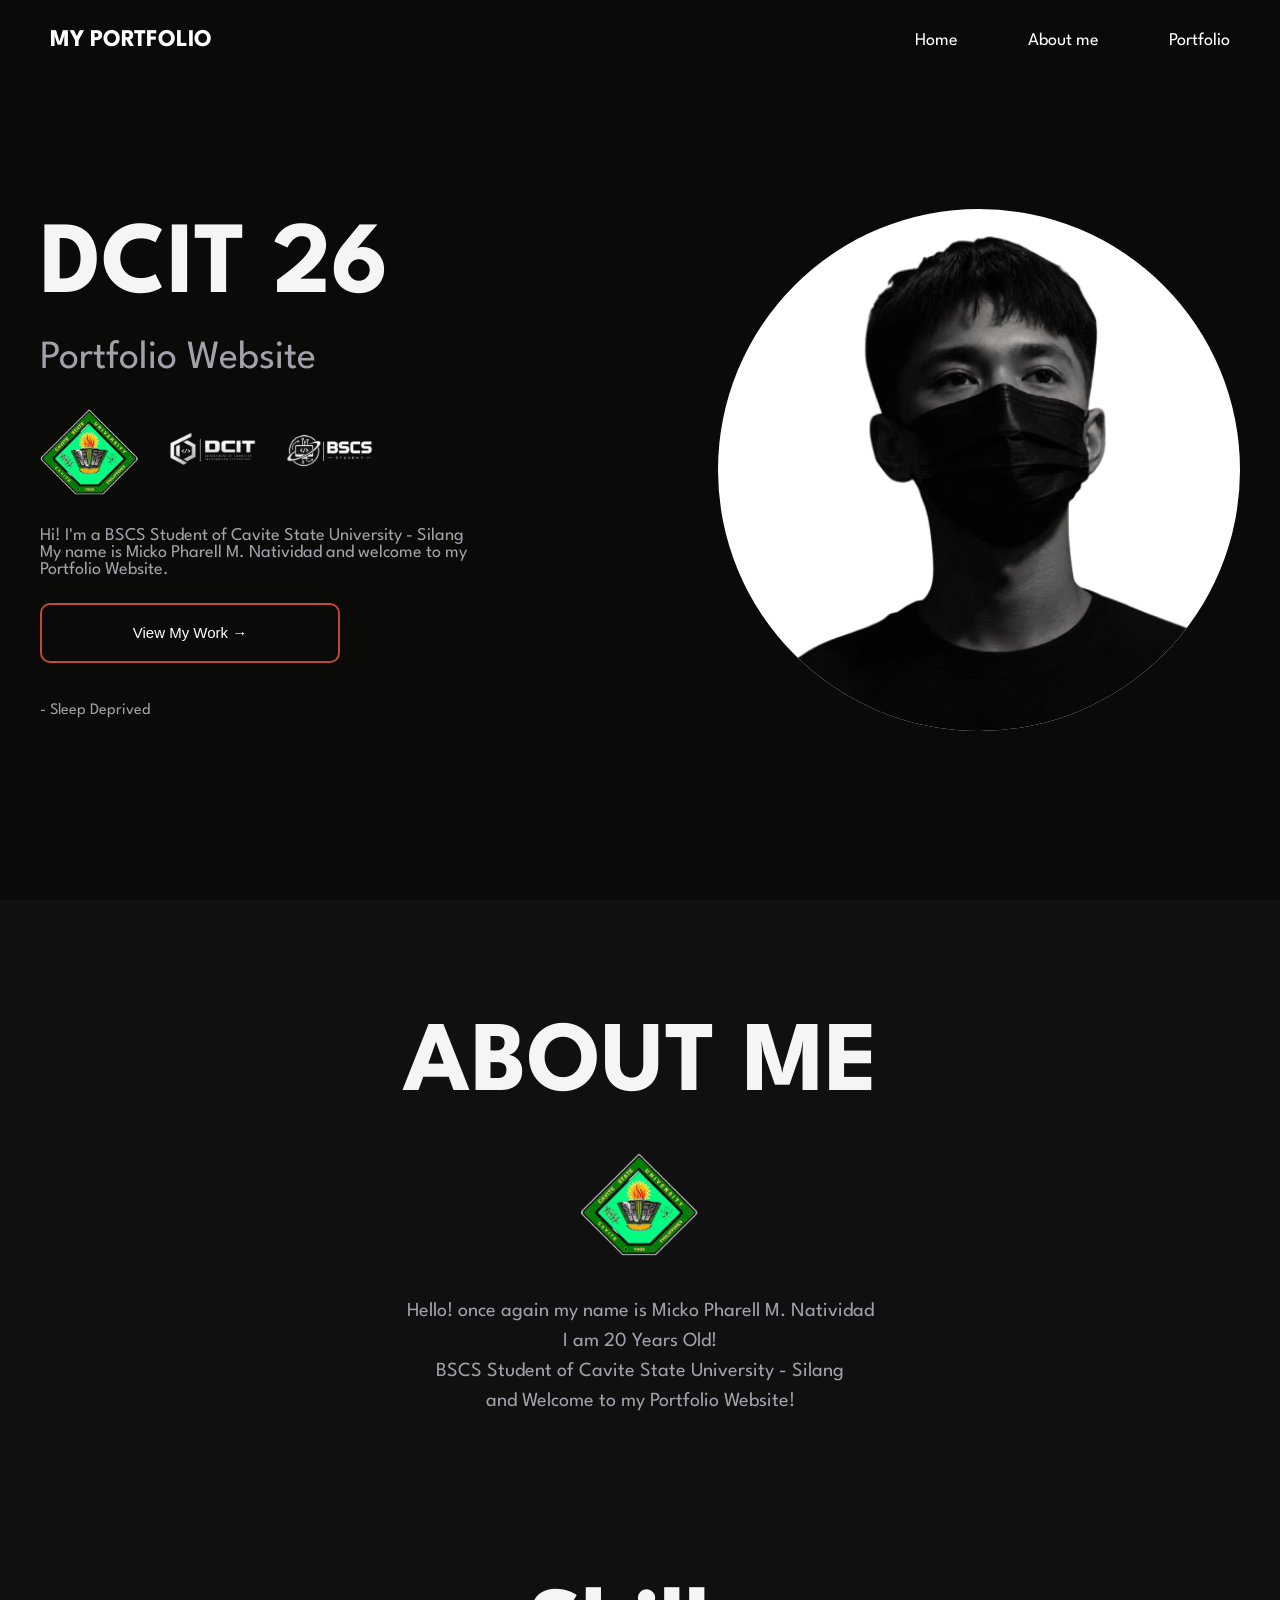
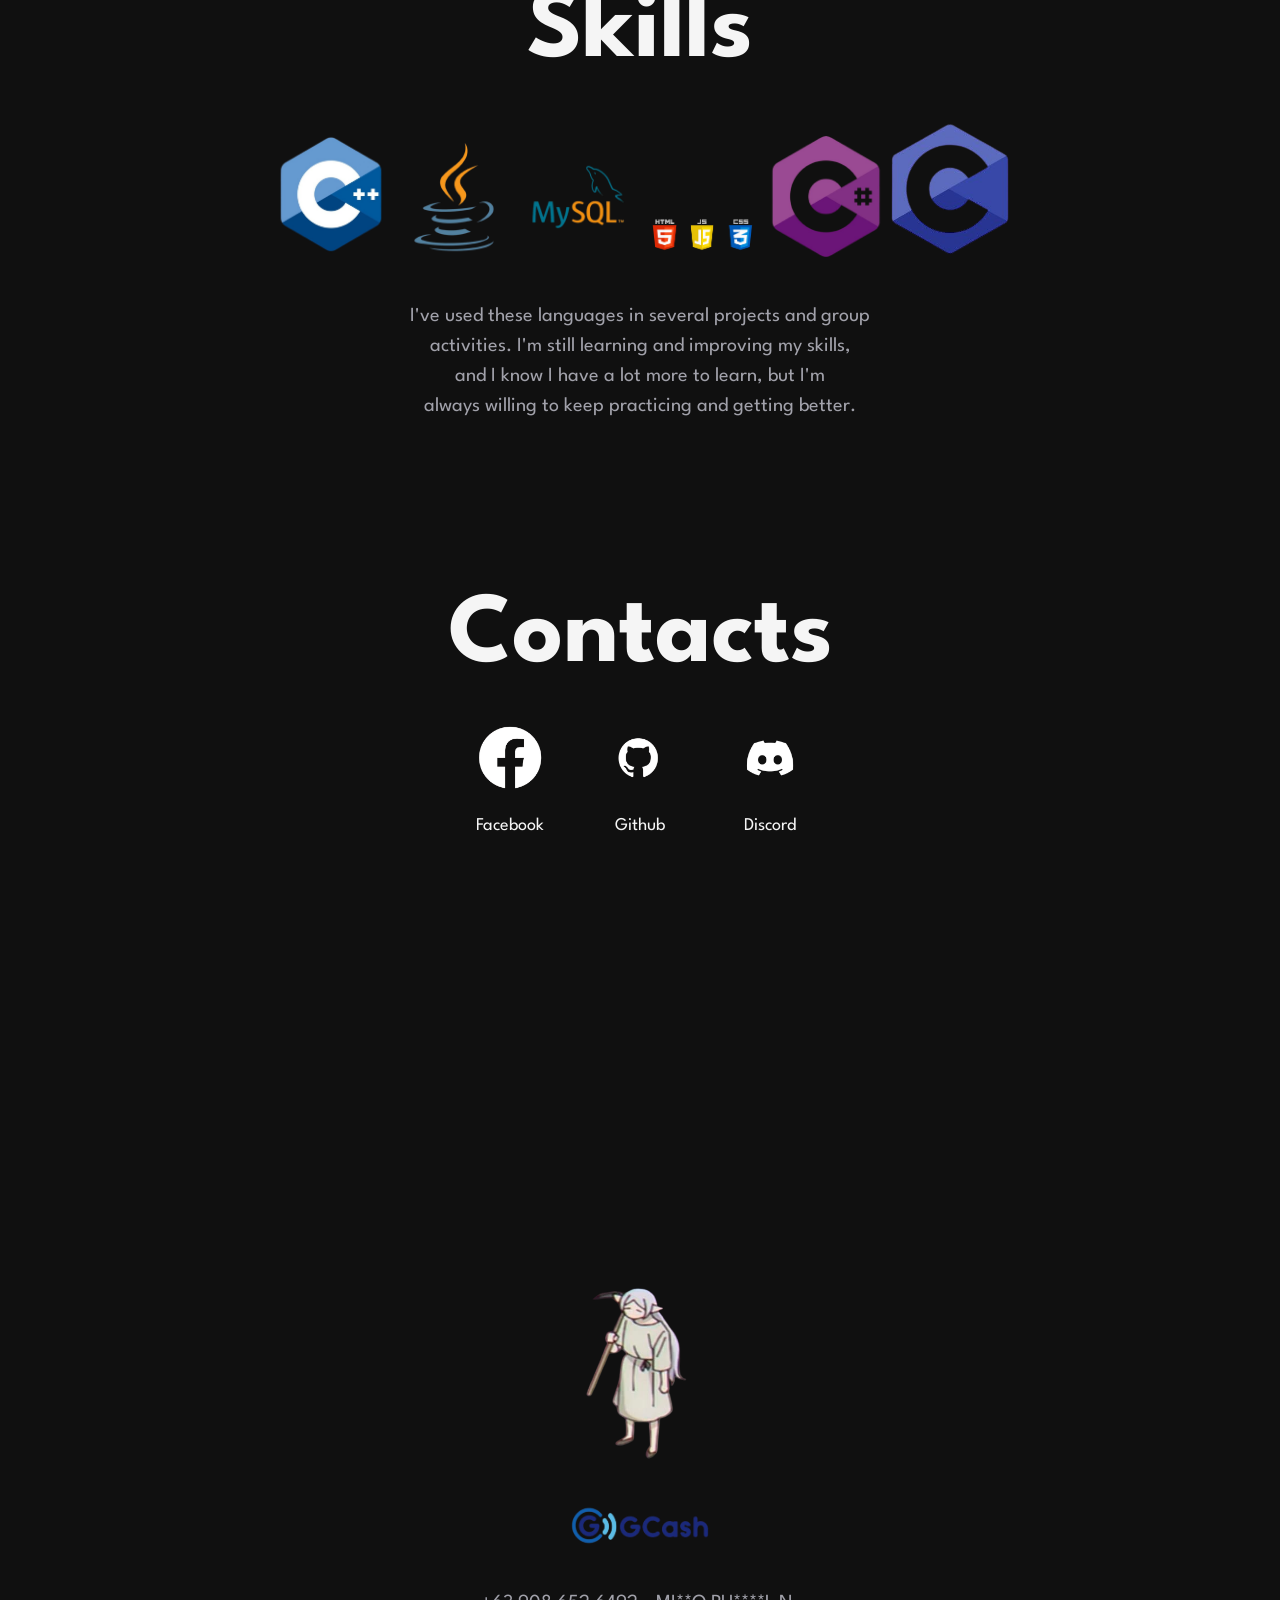
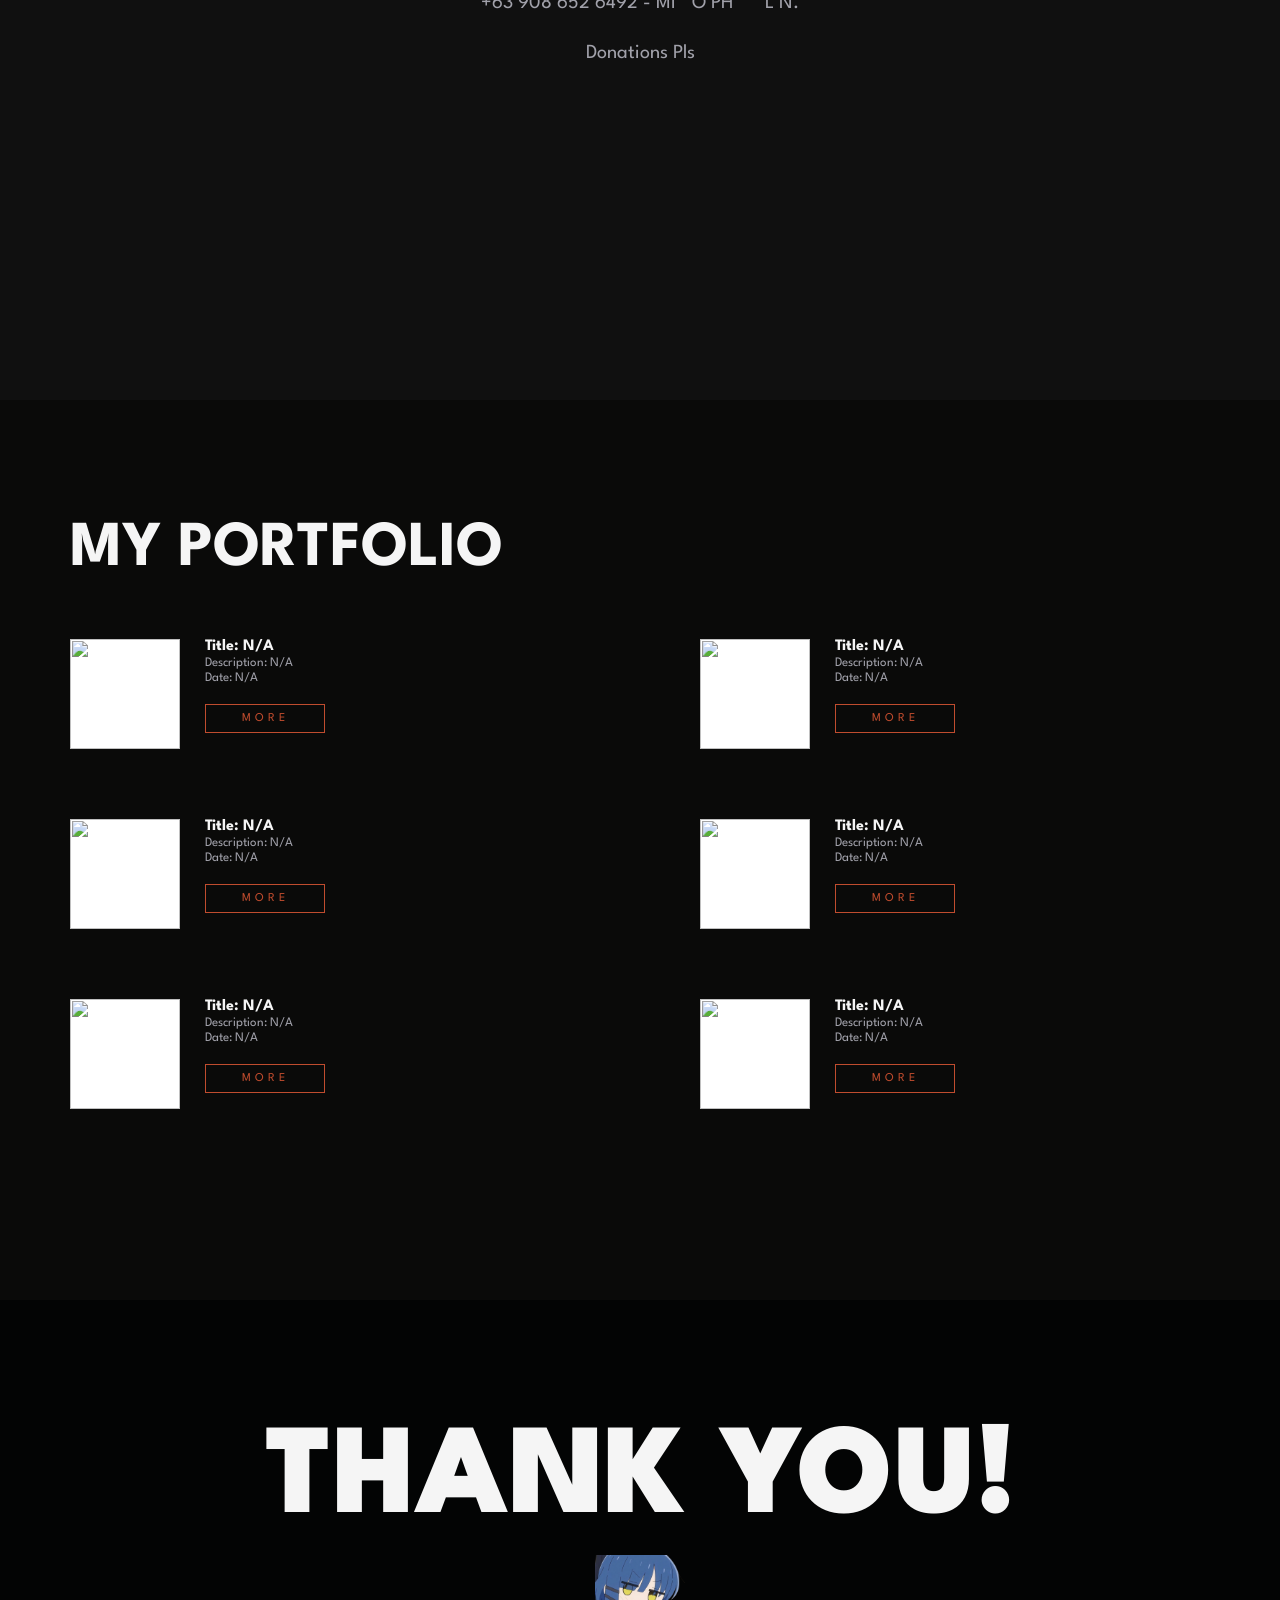
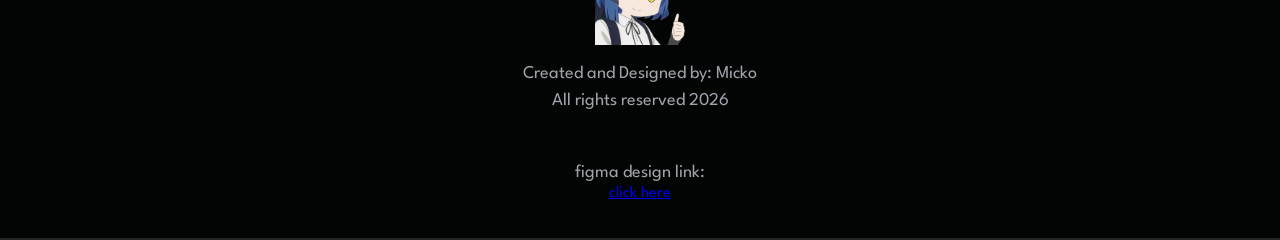
==== index.html @ 1450d76b "Rename myPortfolio.html to index.html" ====
<!DOCTYPE html>
<html>
    <head>
        <meta charset="UTF-8">
        <meta name="viewport" content="width=device-width, initial-scale=1.0">
        <title>My Portfolio</title>
        <link rel="stylesheet" href="style.css">
        <link rel="preconnect" href="https://fonts.googleapis.com">
        <link rel="preconnect" href="https://fonts.gstatic.com" crossorigin>
        <link href="https://fonts.googleapis.com/css2?family=League+Spartan:wght@100..900&display=swap" rel="stylesheet">
    </head>
    <body>
        <header>
            <div class="logo">
                <p>MY PORTFOLIO</p>
            </div>
            <div class="nav-buttons">
                <a href="#home">Home</a>
                <a href="#about">About me</a>
                <a href="#portfolio">Portfolio</a>
            </div>
        </header>
        <main>
            <section id="home">
                <div class="container-home">
                    <div class="left-side">
                        <div class="hero">
                            <h1>DCIT 26</h1>
                        </div>
                        <div class="sub-hero">
                            <p>Portfolio Website</p>
                        </div>
                        <div class="logo-container">
                            <img src="images/cvsu.png">
                            <img src="images/dcit.png">
                            <img src="images/bscs.png">
                        </div>
                        <div class="introduction">
                            <p>Hi! I'm a BSCS Student of Cavite State University - Silang <br>
                            My name is Micko Pharell M. Natividad and welcome to my <br>
                            Portfolio Website.
                            </p>
                        </div>
                        <button class="view-button" onclick="location.href='#portfolio'">
                            <p>View My Work →</p>
                        </button>
                        <p class="extra-text">- Sleep Deprived</p>
                    </div>
                    <div class="right-side">
                        <img src="images/profile.png">
                    </div>
                </div>
            </section>
            <section id="about">
                <div class="container-about">
                    <h1>ABOUT ME</h1>

                    <img src="images/cvsu.png">

                    <p>Hello! once again my name is Micko Pharell M. Natividad <br>
                    I am 20 Years Old! <br>
                    BSCS Student of Cavite State University - Silang <br> 
                    and Welcome to my Portfolio Website!
                    </p>

                    <br><br><br><br><br><br>

                    <h1>Skills</h1>
                    <div class="skills-logo">
                        <img src="images/c++.png">
                        <img src="images/java.png">
                        <img src="images/mySql.png">
                        <img src="images/htmlcssjavascript.png">
                        <img src="images/cSharp.png">
                        <img src="images/c.png">
                    </div>
                    

                    <p>
                        I've used these languages in several projects and group<br>
                        activities. I'm still learning and improving my skills,<br>
                        and I know I have a lot more to learn, but I'm<br>
                        always willing to keep practicing and getting better.
                    </p>

                    <br><br><br><br><br><br>

                    <h1>Contacts</h1>
                    <div class="image-container">
                        <div>
                            <a href="https://www.facebook.com/mickopharell.natividad.1"><img src="images/fb.png"></a>
                            <p>Facebook</p>
                        </div>
                        <div>
                            <a href="https://github.com/Yurei0012"><img src="images/github.png"></a>
                            <p>Github</p>
                        </div>
                        <div>
                            <a href="https://discord.com/users/681781192974139412"><img src="images/discord.png"></a>
                            <p>Discord</p>
                        </div>
                    </div>

                    <br><br><br><br><br><br><br><br><br><br><br><br>
                    <br><br><br><br><br><br><br><br><br><br><br><br>

                    <div class="donation-container">
                        <img src="images/frieren.png">
                        <img src="images/gcash.png">
                        <p>+63 908 652 6492 - MI**O PH****L N.</p>
                        <p>Donations Pls</p>
                    </div>
                </div>
            </section>
            <section id="portfolio">
                <div class="portfolio-container">
                    <h1>MY PORTFOLIO</h1>
                    <div class="portfolio-grid">
                        <div class="portfolio-item">
                            <img src="images/project1.png">
                            <div class="portfolio-info">
                                <p class="portfolio-title">Title: N/A</p>
                                <p class="portfolio-description">Description: N/A</p>
                                <p class="portfolio-date">Date: N/A</p>
                                <button class="more-button">MORE</button>
                            </div>
                        </div>
                        <div class="portfolio-item">
                            <img src="images/project2.png">
                            <div class="portfolio-info">
                                <p class="portfolio-title">Title: N/A</p>
                                <p class="portfolio-description">Description: N/A</p>
                                <p class="portfolio-date">Date: N/A</p>
                                <button class="more-button">MORE</button>
                            </div>
                        </div>
                        <div class="portfolio-item">
                            <img src="images/project3.png">
                            <div class="portfolio-info">
                                <p class="portfolio-title">Title: N/A</p>
                                <p class="portfolio-description">Description: N/A</p>
                                <p class="portfolio-date">Date: N/A</p>
                                <button class="more-button">MORE</button>
                            </div>
                        </div>
                        <div class="portfolio-item">
                            <img src="images/project4.png">
                            <div class="portfolio-info">
                                <p class="portfolio-title">Title: N/A</p>
                                <p class="portfolio-description">Description: N/A</p>
                                <p class="portfolio-date">Date: N/A</p>
                                <button class="more-button">MORE</button>
                            </div>
                        </div>
                        <div class="portfolio-item">
                            <img src="images/project5.png">
                            <div class="portfolio-info">
                                <p class="portfolio-title">Title: N/A</p>
                                <p class="portfolio-description">Description: N/A</p>
                                <p class="portfolio-date">Date: N/A</p>
                                <button class="more-button">MORE</button>
                            </div>
                        </div>
                        <div class="portfolio-item">
                            <img src="images/project6.png">
                            <div class="portfolio-info">
                                <p class="portfolio-title">Title: N/A</p>
                                <p class="portfolio-description">Description: N/A</p>
                                <p class="portfolio-date">Date: N/A</p>
                                <button class="more-button">MORE</button>
                            </div>
                        </div>
                    </div>
                </div>
            </section>

            <footer>
                <div class="footer-container">
                    <h1>THANK YOU!</h1>
                    <img src="images/ryo.png">
                    <p>Created and Designed by: Micko</p>
                    <p>All rights reserved 2026</p>

                    <br><br><br>

                    <p>figma design link: </p> <a href="https://www.figma.com/design/TR8vhMTLl3wua0QmsXS8uj/Untitled?node-id=0-1&t=01ozDLIwfKSxxKxR-1">click here</a>
                </div>
            </footer>
        </main>

        <script>
            window.addEventListener("scroll", function() {
                const header = document.querySelector("header");

                if (window.scrollY > 50) {
                    header.classList.add("scrolled");
                } else {
                    header.classList.remove("scrolled");
                }
            });
        </script>
    </body>
</html>
---- style.css ----
/* =========================
   General
========================= */

h1 {
    font-family: "League Spartan", sans-serif;
}

body {
    font-family: "League Spartan", sans-serif;
    background-color: #0A0A09;
    color: #F5F5F5;
    margin: 0px;
}


/* =========================
   Header
========================= */

header {
    display: flex;
    justify-content: space-between;
    align-items: center;
    padding: 0 80px;
    height: 80px;
    background-color: transparent;
    box-sizing: border-box;
    z-index: 1000;
    position: fixed;
    top: 0;
    left: 0;
    width: 100%;
    transition: background-color 0.7s ease;
}

header.scrolled {
    background-color: black;
}

.logo p {
    margin: 0;
    color: white;
    font-family: "League Spartan", sans-serif;
    font-size: 24px;
    font-weight: 700;
}

.nav-buttons {
    display: flex;
    align-items: center;
    gap: 70px;
}

.nav-buttons a {
    color: white;
    text-decoration: none;
    font-family: "League Spartan", sans-serif;
    font-size: 18px;
    position: relative;
}

.nav-buttons a::after {
    content: "";
    position: absolute;
    left: 0;
    bottom: -6px;
    width: 0;
    height: 4px;
    background-color: #C04C2E;
    transition: width 0.3s ease;
}

.nav-buttons a:hover::after {
    width: 100%;
}


/* =========================
   Home Section
========================= */

#home {
    width: 100%;
    min-height: 100dvh;
    box-sizing: border-box;
}

.container-home {
    width: 100%;
    max-width: 1500px;
    min-height: 100dvh;
    margin: 0 auto;
    padding: 80px 70px 40px;
    display: flex;
    align-items: center;
    gap: 60px;
    box-sizing: border-box;
}


/* =========================
   Left Side
========================= */

.left-side {
    width: 60%;
    display: flex;
    flex-direction: column;
    gap: 25px;
}

.hero {
    margin: 0;
}

.hero h1 {
    font-size: clamp(90px, 8vw, 150px);
    margin: 0;
    line-height: 0.9;
    color: #F5F5F5;
}

.sub-hero {
    margin: 0;
}

.sub-hero p {
    font-size: 45px;
    margin: 0;
    color: #A1A1AA;
}

.logo-container {
    display: flex;
    align-items: center;
    gap: 20px;
    margin: 0;
}

.logo-container img {
    width: 120px;
    height: 120px;
    object-fit: contain;
}

.introduction {
    margin: 0;
    color: #A1A1AA;
    font-size: 20px;
}

.introduction p {
    margin: 0;
}

.view-button {
    background-color: transparent;
    color: white;
    box-shadow: none;
    border-radius: 10px;
    border: 2px solid #C04C2E;
    height: 60px;
    width: 300px;
    cursor: pointer;
}

.view-button p {
    font-size: 15px;
    margin: 0;
}

.view-button:hover {
    background-color: #C04C2E;
    color: white;
}

.extra-text {
    margin: 25px 0 0;
    color: #A1A1AA;
}


/* =========================
   Right Side
========================= */

.right-side {
    width: 40%;
    display: flex;
    align-items: flex-end;
    justify-content: center;
}

.right-side img {
    width: 100%;
    max-width: 785px;
    height: auto;
    object-fit: contain;
    border-radius: 360px;
    background-color: white;
}


/* =========================
   About Section
========================= */

#about {
    min-height: 300vh;
    background-color: #101010;
    box-sizing: border-box;
    padding: 120px 70px;

    display: flex;
    justify-content: center;
}

.container-about {
    display: flex;
    flex-direction: column;
    align-items: center;
    text-align: center;
    gap: 40px;
}

.container-about h1 {
    margin: 0;
    font-size: clamp(40px, 8vw, 100px);
}

.container-about p {
    color: #A1A1AA;
    font-size: 20px;
    line-height: 1.5;
    margin: 0;
}

.container-about img {
    width: 120px;
    height: auto;
    object-fit: contain;
}

.skills-logos {
    display: flex;
    justify-content: center;
    align-items: center;
    gap: 20px;
    flex-wrap: wrap;
}

.skills-logos img {
    width: 90px;
    height: auto;
}

.image-container {
    display: flex;
    justify-content: center;
    align-items: flex-start;
    gap: 60px;
    text-align: center;
}

.image-container div {
    display: flex;
    flex-direction: column;
    align-items: center;
}

.image-container img {
    width: 70px;
    height: 70px;
    object-fit: contain;
}

.image-container p {
    margin-top: 15px;
    color: #F5F5F5;
    font-size: 18px;
}

.donation-container {
    display: flex;
    flex-direction: column;
    align-items: center;
    gap: 20px;
}

.donation-container img {
    width: 150px;
    height: auto;
    object-fit: contain;
}


/* =========================
   Portfolio Section
========================= */

#portfolio {
    min-height: 100vh;
    background-color: #0A0A09;
    box-sizing: border-box;
    padding: 120px 70px;
}

/* =========================
   Portfolio Section
========================= */

#portfolio {
    min-height: 100vh;
    background-color: #0A0A09;
    box-sizing: border-box;
    padding: 120px 70px;
}

.portfolio-container {
    width: 100%;
    max-width: 1200px;
    margin: 0 auto;
}

.portfolio-container h1 {
    margin: 0 0 60px;
    font-size: clamp(40px, 5vw, 70px);
    color: #F5F5F5;
}

.portfolio-grid {
    display: grid;
    grid-template-columns: repeat(2, 1fr);
    column-gap: 120px;
    row-gap: 70px;
}

.portfolio-item {
    display: flex;
    align-items: flex-start;
    gap: 25px;
}

.portfolio-item img {
    width: 110px;
    height: 110px;
    object-fit: cover;
    background-color: white;
}

.portfolio-info {
    display: flex;
    flex-direction: column;
    align-items: flex-start;
}

.portfolio-title {
    margin: 0;
    font-size: 16px;
    font-weight: 700;
    color: #F5F5F5;
}

.portfolio-description {
    margin: 3px 0 0;
    font-size: 13px;
    color: #A1A1AA;
}

.portfolio-date {
    margin: 3px 0 20px;
    font-size: 13px;
    color: #A1A1AA;
}

.more-button {
    width: 120px;
    padding: 8px 0;
    border: 1px solid #C04C2E;
    background-color: transparent;
    color: #C04C2E;
    text-align: center;
    font-family: "League Spartan", sans-serif;
    font-size: 12px;
    letter-spacing: 4px;
    cursor: pointer;
    transition: 0.3s ease;
}

.more-button:hover {
    background-color: #C04C2E;
    color: white;
}

@media (max-width: 900px) {
    .portfolio-grid {
        grid-template-columns: 1fr;
        gap: 50px;
    }
}

@media (max-width: 600px) {
    #portfolio {
        padding: 80px 25px;
    }

    .portfolio-container h1 {
        margin-bottom: 40px;
    }

    .portfolio-item {
        gap: 15px;
    }

    .portfolio-item img {
        width: 80px;
        height: 80px;
    }

    .portfolio-info a {
        width: 100px;
    }
}


/* =========================
   Footer
========================= */

footer {
    min-height: 60vh;
    box-sizing: border-box;
    padding: 80px 70px 0;
    background-color: #030404;
    color: white;
    display: flex;
    flex-direction: column;
    justify-content: center;
    text-align: center;
    border-bottom: 2px solid #242424;
}

.footer-container {
    display: flex;
    flex-direction: column;
    align-items: center;
}

.footer-container h1 {
    margin: 0 0 10px;
    font-size: clamp(70px, 10vw, 150px);
    font-weight: 900;
    line-height: 1;
    color: #F5F5F5;
}

.footer-container img {
    width: 120px;
    height: 90px;
    object-fit: contain;
    margin-bottom: 15px;
}

.footer-container p {
    margin: 5px 0;
    font-size: 18px;
    color: #A1A1AA;
}


/* =========================
   Responsive Design
========================= */

@media (max-width: 1400px) {
    header {
        padding: 0 50px;
    }

    .container-home {
        padding: 80px 40px 40px;
        gap: 40px;
    }

    .left-side {
        width: 55%;
    }

    .right-side {
        width: 45%;
    }

    .logo-container img {
        width: 100px;
        height: 100px;
    }

    .sub-hero p {
        font-size: 40px;
    }

    .introduction {
        font-size: 18px;
    }

    .extra-text {
        margin-top: 15px;
    }
}


/* =========================
   Tablet
========================= */

@media (max-width: 900px) {
    header {
        padding: 0 30px;
    }

    .logo p {
        font-size: 20px;
    }

    .nav-buttons {
        gap: 30px;
    }

    .nav-buttons a {
        font-size: 16px;
    }

    #home {
        min-height: auto;
    }

    .container-home {
        min-height: 100dvh;
        padding: 110px 40px 60px;
        flex-direction: column;
        align-items: center;
        gap: 50px;
    }

    .left-side {
        width: 100%;
    }

    .hero h1 {
        font-size: clamp(70px, 15vw, 110px);
    }

    .sub-hero p {
        font-size: clamp(30px, 6vw, 45px);
    }

    .logo-container img {
        width: 90px;
        height: 90px;
    }

    .introduction {
        font-size: 18px;
    }

    .right-side {
        width: 100%;
    }

    .right-side img {
        width: min(600px, 100%);
    }

    .extra-text {
        margin-top: 10px;
    }

    #about,
    #portfolio {
        min-height: 100vh;
        padding: 100px 40px;
    }
}


/* =========================
   Mobile
========================= */

@media (max-width: 600px) {
    header {
        height: 70px;
        padding: 0 20px;
    }

    .logo p {
        font-size: 17px;
    }

    .nav-buttons {
        gap: 18px;
    }

    .nav-buttons a {
        font-size: 14px;
    }

    .container-home {
        padding: 100px 25px 50px;
        gap: 40px;
    }

    .left-side {
        gap: 20px;
    }

    .hero h1 {
        font-size: 70px;
    }

    .sub-hero p {
        font-size: 30px;
    }

    .logo-container {
        gap: 10px;
    }

    .logo-container img {
        width: 70px;
        height: 70px;
    }

    .introduction {
        font-size: 16px;
    }

    .introduction p {
        line-height: 1.3;
    }

    .introduction br {
        display: none;
    }

    .view-button {
        width: 240px;
        height: 55px;
    }

    .extra-text {
        margin-top: 5px;
    }

    .right-side img {
        width: 100%;
    }

    #about,
    #portfolio {
        padding: 80px 25px;
    }

    footer {
        padding: 80px 25px;
    }
}
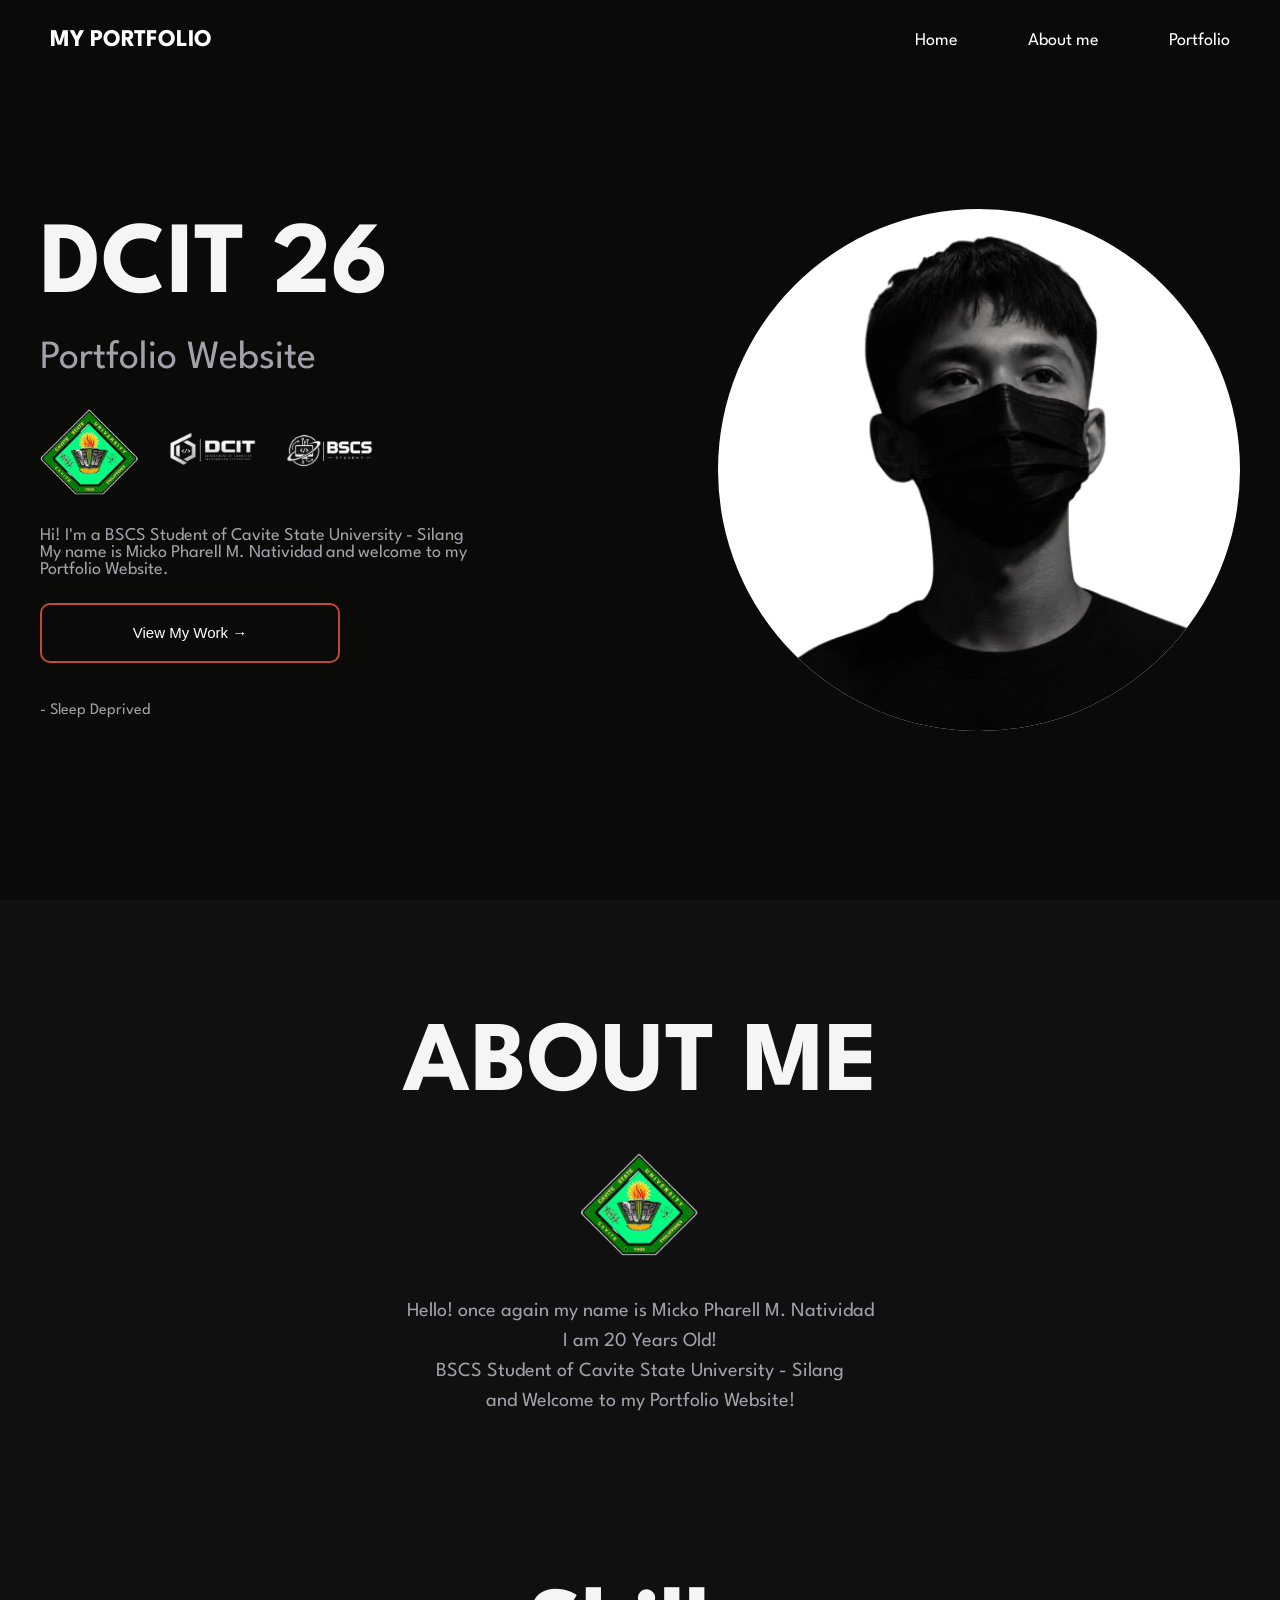
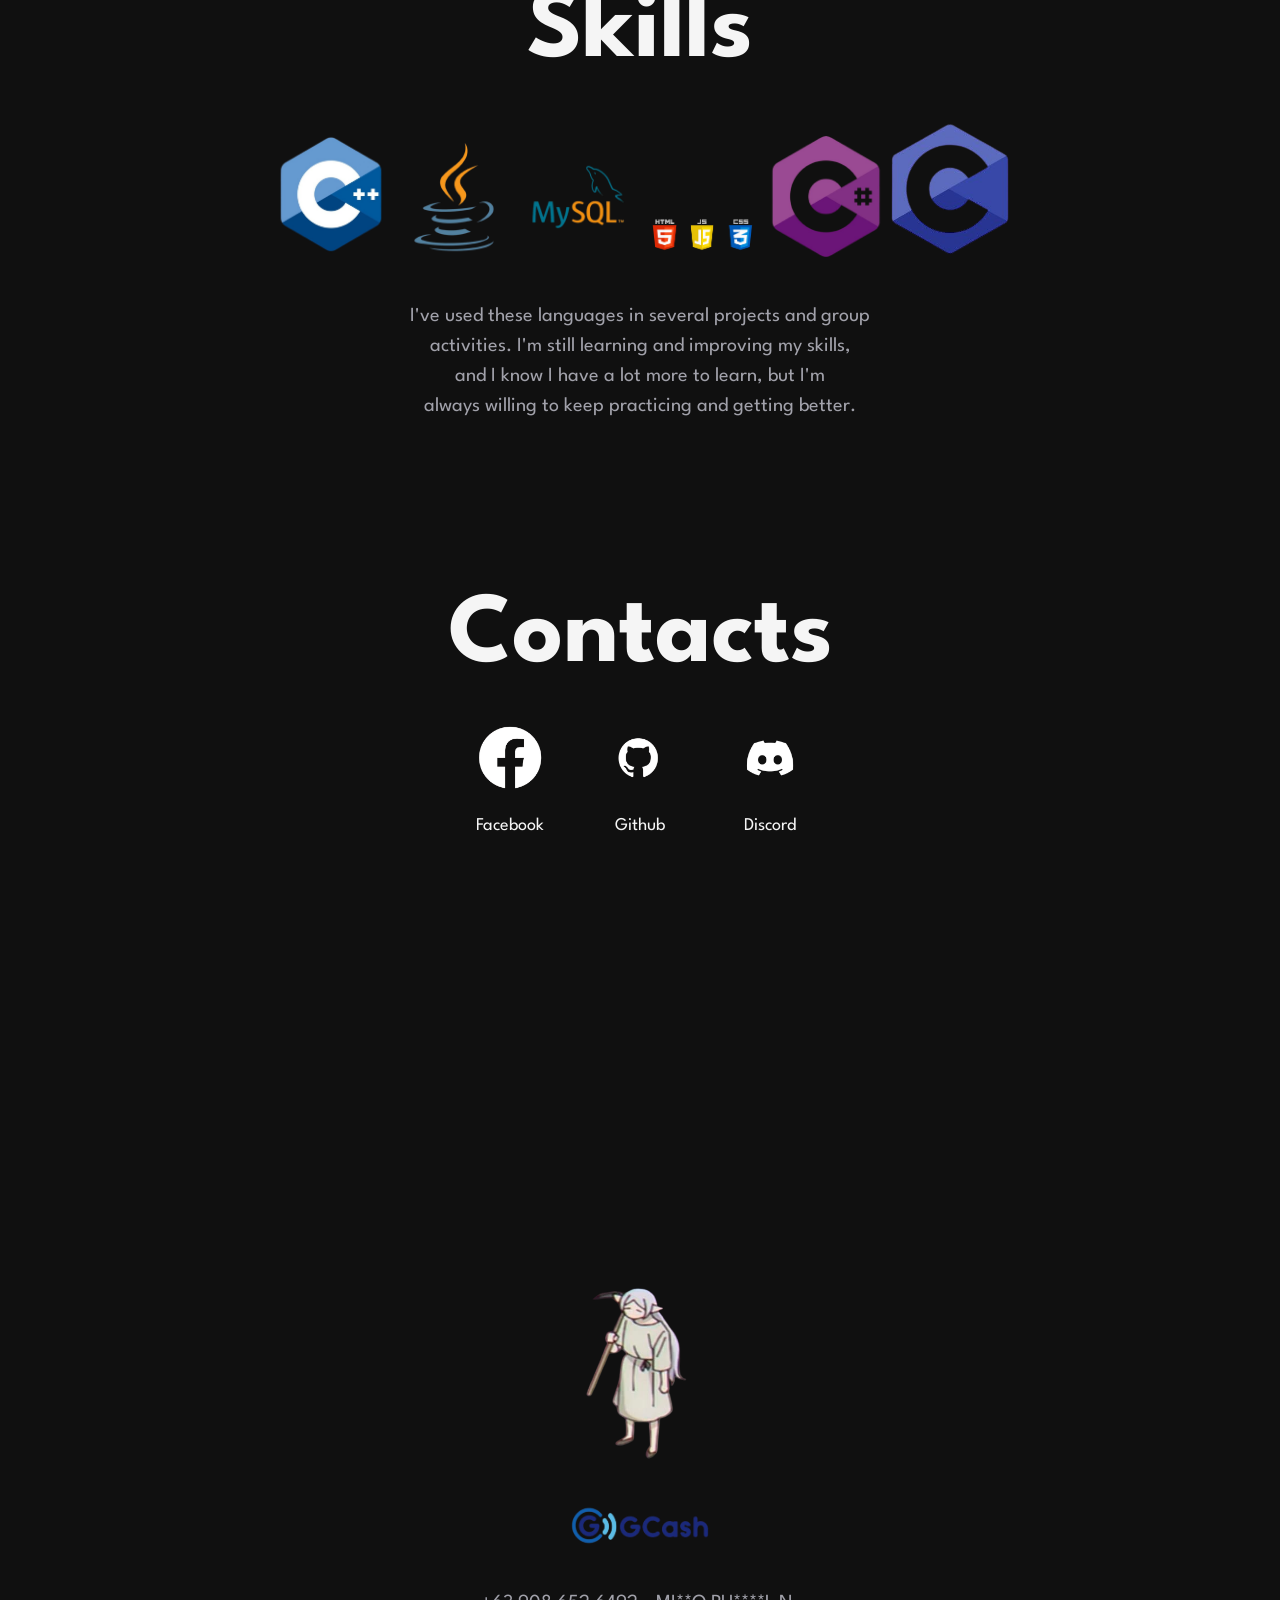
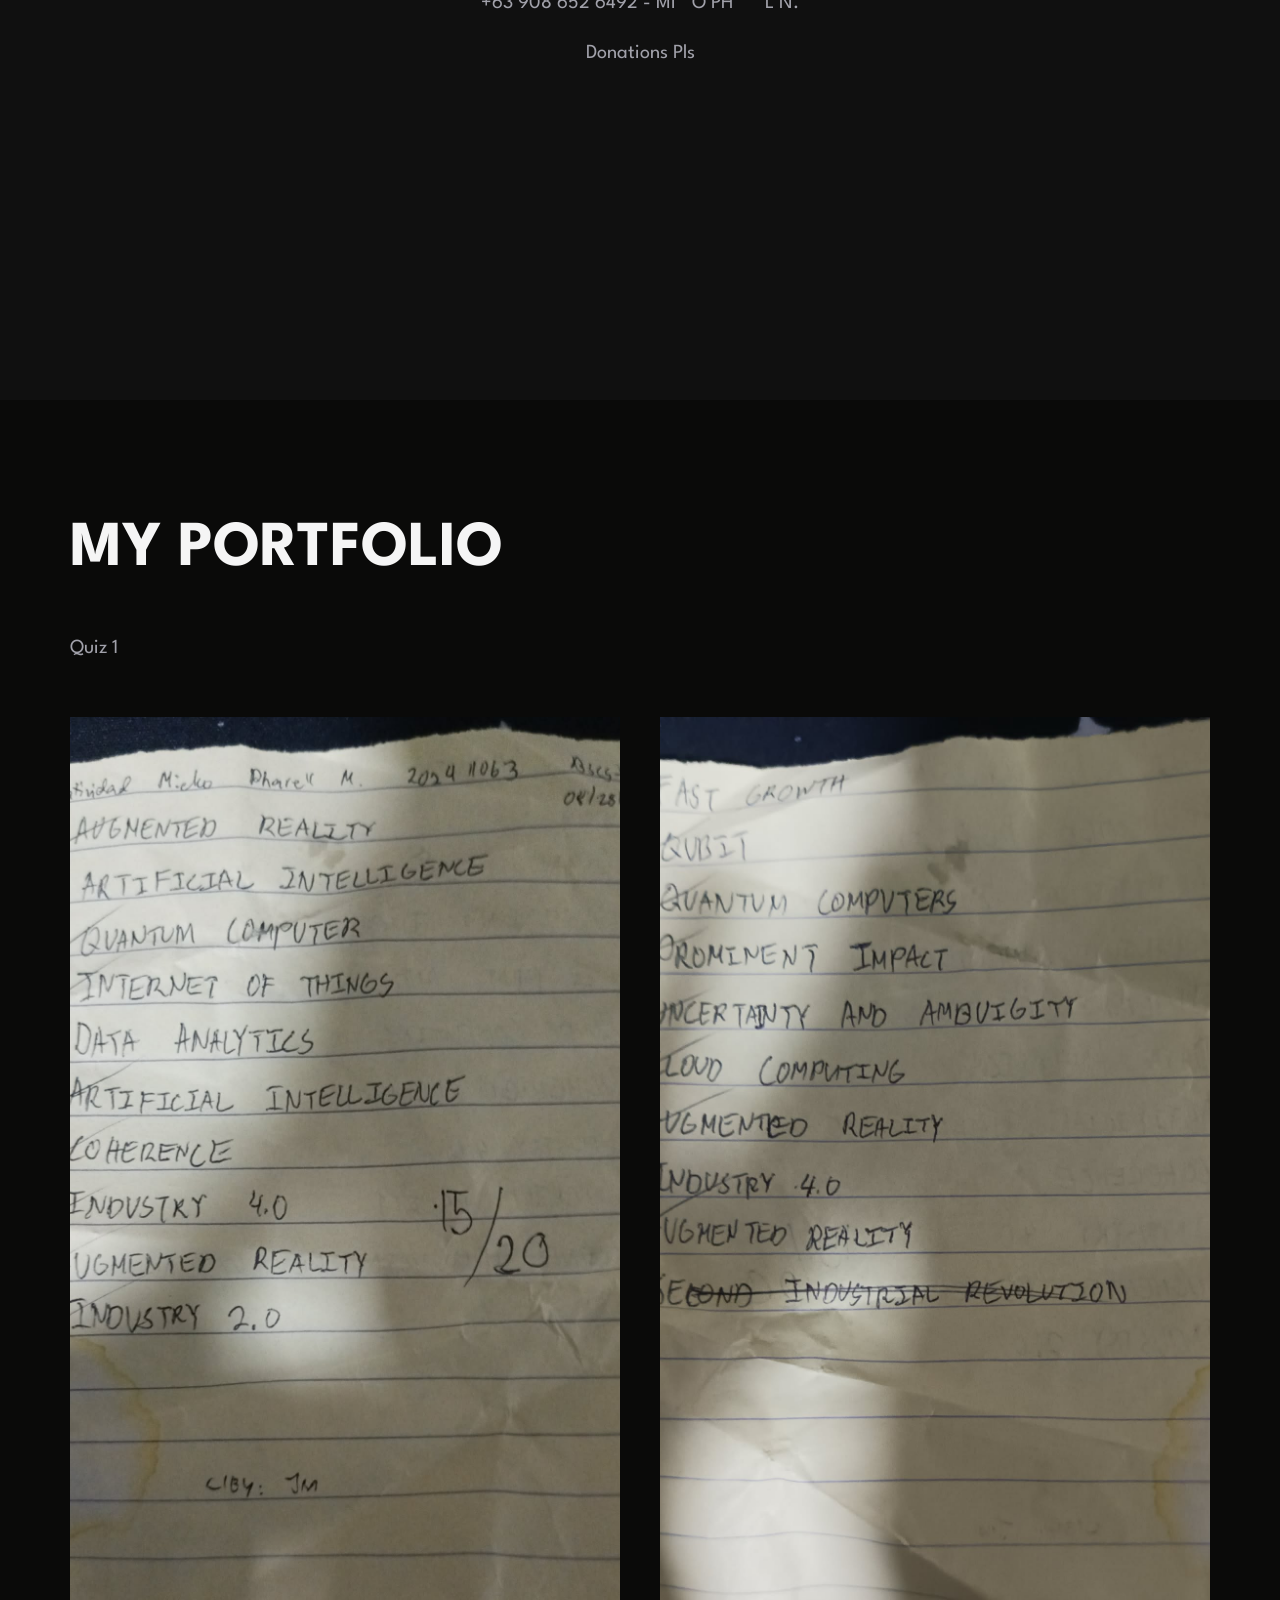
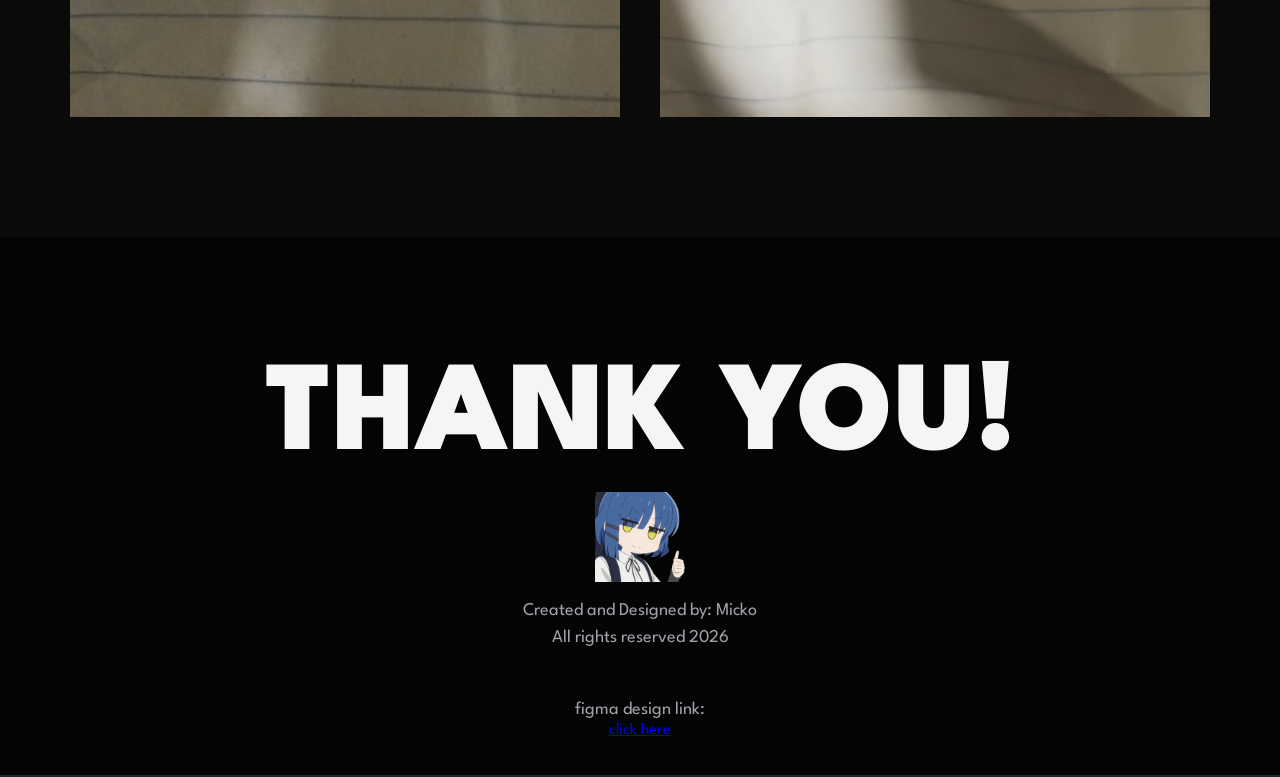
==== commit 2075bc9b: "Add files via upload" ====
--- a/index.html
+++ b/index.html
@@ -115,60 +115,13 @@
             <section id="portfolio">
                 <div class="portfolio-container">
                     <h1>MY PORTFOLIO</h1>
-                    <div class="portfolio-grid">
-                        <div class="portfolio-item">
-                            <img src="images/project1.png">
-                            <div class="portfolio-info">
-                                <p class="portfolio-title">Title: N/A</p>
-                                <p class="portfolio-description">Description: N/A</p>
-                                <p class="portfolio-date">Date: N/A</p>
-                                <button class="more-button">MORE</button>
-                            </div>
+                    <p>Quiz 1</p>
+                    <div class="portfolio-images">
+                        <div class="portfolio-left">
+                            <img src="images/front-quiz1.png">
                         </div>
-                        <div class="portfolio-item">
-                            <img src="images/project2.png">
-                            <div class="portfolio-info">
-                                <p class="portfolio-title">Title: N/A</p>
-                                <p class="portfolio-description">Description: N/A</p>
-                                <p class="portfolio-date">Date: N/A</p>
-                                <button class="more-button">MORE</button>
-                            </div>
-                        </div>
-                        <div class="portfolio-item">
-                            <img src="images/project3.png">
-                            <div class="portfolio-info">
-                                <p class="portfolio-title">Title: N/A</p>
-                                <p class="portfolio-description">Description: N/A</p>
-                                <p class="portfolio-date">Date: N/A</p>
-                                <button class="more-button">MORE</button>
-                            </div>
-                        </div>
-                        <div class="portfolio-item">
-                            <img src="images/project4.png">
-                            <div class="portfolio-info">
-                                <p class="portfolio-title">Title: N/A</p>
-                                <p class="portfolio-description">Description: N/A</p>
-                                <p class="portfolio-date">Date: N/A</p>
-                                <button class="more-button">MORE</button>
-                            </div>
-                        </div>
-                        <div class="portfolio-item">
-                            <img src="images/project5.png">
-                            <div class="portfolio-info">
-                                <p class="portfolio-title">Title: N/A</p>
-                                <p class="portfolio-description">Description: N/A</p>
-                                <p class="portfolio-date">Date: N/A</p>
-                                <button class="more-button">MORE</button>
-                            </div>
-                        </div>
-                        <div class="portfolio-item">
-                            <img src="images/project6.png">
-                            <div class="portfolio-info">
-                                <p class="portfolio-title">Title: N/A</p>
-                                <p class="portfolio-description">Description: N/A</p>
-                                <p class="portfolio-date">Date: N/A</p>
-                                <button class="more-button">MORE</button>
-                            </div>
+                        <div class="portfolio-right">
+                            <img src="images/back-quiz1.png">
                         </div>
                     </div>
                 </div>
@@ -200,4 +153,4 @@
             });
         </script>
     </body>
-</html>
+</html>
--- a/style.css
+++ b/style.css
@@ -311,7 +311,7 @@
 ========================= */
 
 #portfolio {
-    min-height: 100vh;
+    min-height: 150vh;
     background-color: #0A0A09;
     box-sizing: border-box;
     padding: 120px 70px;
@@ -319,7 +319,7 @@
 
 .portfolio-container {
     width: 100%;
-    max-width: 1200px;
+    max-width: 1400px;
     margin: 0 auto;
 }
 
@@ -329,68 +329,29 @@
     color: #F5F5F5;
 }
 
-.portfolio-grid {
-    display: grid;
-    grid-template-columns: repeat(2, 1fr);
-    column-gap: 120px;
-    row-gap: 70px;
-}
-
-.portfolio-item {
-    display: flex;
-    align-items: flex-start;
-    gap: 25px;
-}
-
-.portfolio-item img {
-    width: 110px;
-    height: 110px;
+.portfolio-container p {
+    margin: 0 0 60px;
+    color: #A1A1AA;
+    font-size: 20px;
+}
+
+.portfolio-images {
+    display: flex;
+    gap: 40px;
+    width: 100%;
+}
+
+.portfolio-left,
+.portfolio-right {
+    width: 50%;
+}
+
+.portfolio-left img,
+.portfolio-right img {
+    width: 100%;
+    height: 1000px;
     object-fit: cover;
-    background-color: white;
-}
-
-.portfolio-info {
-    display: flex;
-    flex-direction: column;
-    align-items: flex-start;
-}
-
-.portfolio-title {
-    margin: 0;
-    font-size: 16px;
-    font-weight: 700;
-    color: #F5F5F5;
-}
-
-.portfolio-description {
-    margin: 3px 0 0;
-    font-size: 13px;
-    color: #A1A1AA;
-}
-
-.portfolio-date {
-    margin: 3px 0 20px;
-    font-size: 13px;
-    color: #A1A1AA;
-}
-
-.more-button {
-    width: 120px;
-    padding: 8px 0;
-    border: 1px solid #C04C2E;
-    background-color: transparent;
-    color: #C04C2E;
-    text-align: center;
-    font-family: "League Spartan", sans-serif;
-    font-size: 12px;
-    letter-spacing: 4px;
-    cursor: pointer;
-    transition: 0.3s ease;
-}
-
-.more-button:hover {
-    background-color: #C04C2E;
-    color: white;
+    display: block;
 }
 
 @media (max-width: 900px) {
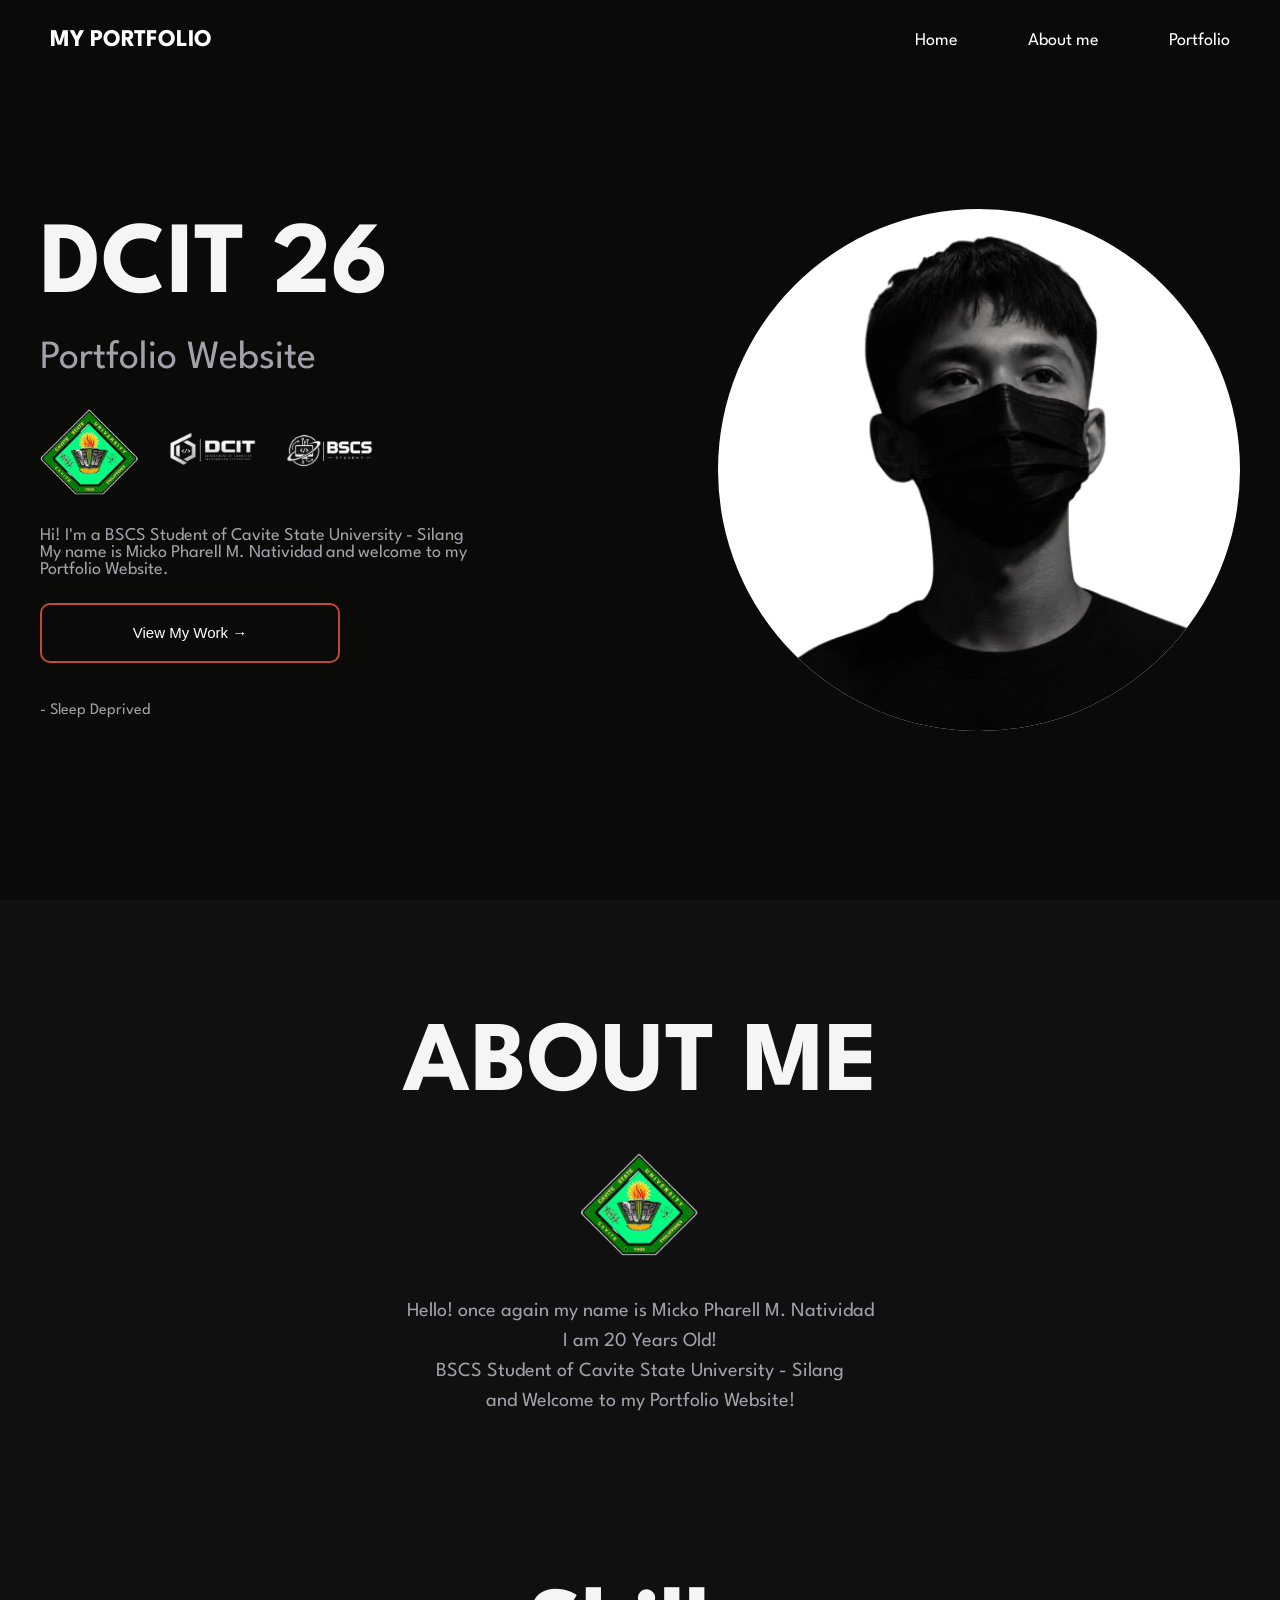
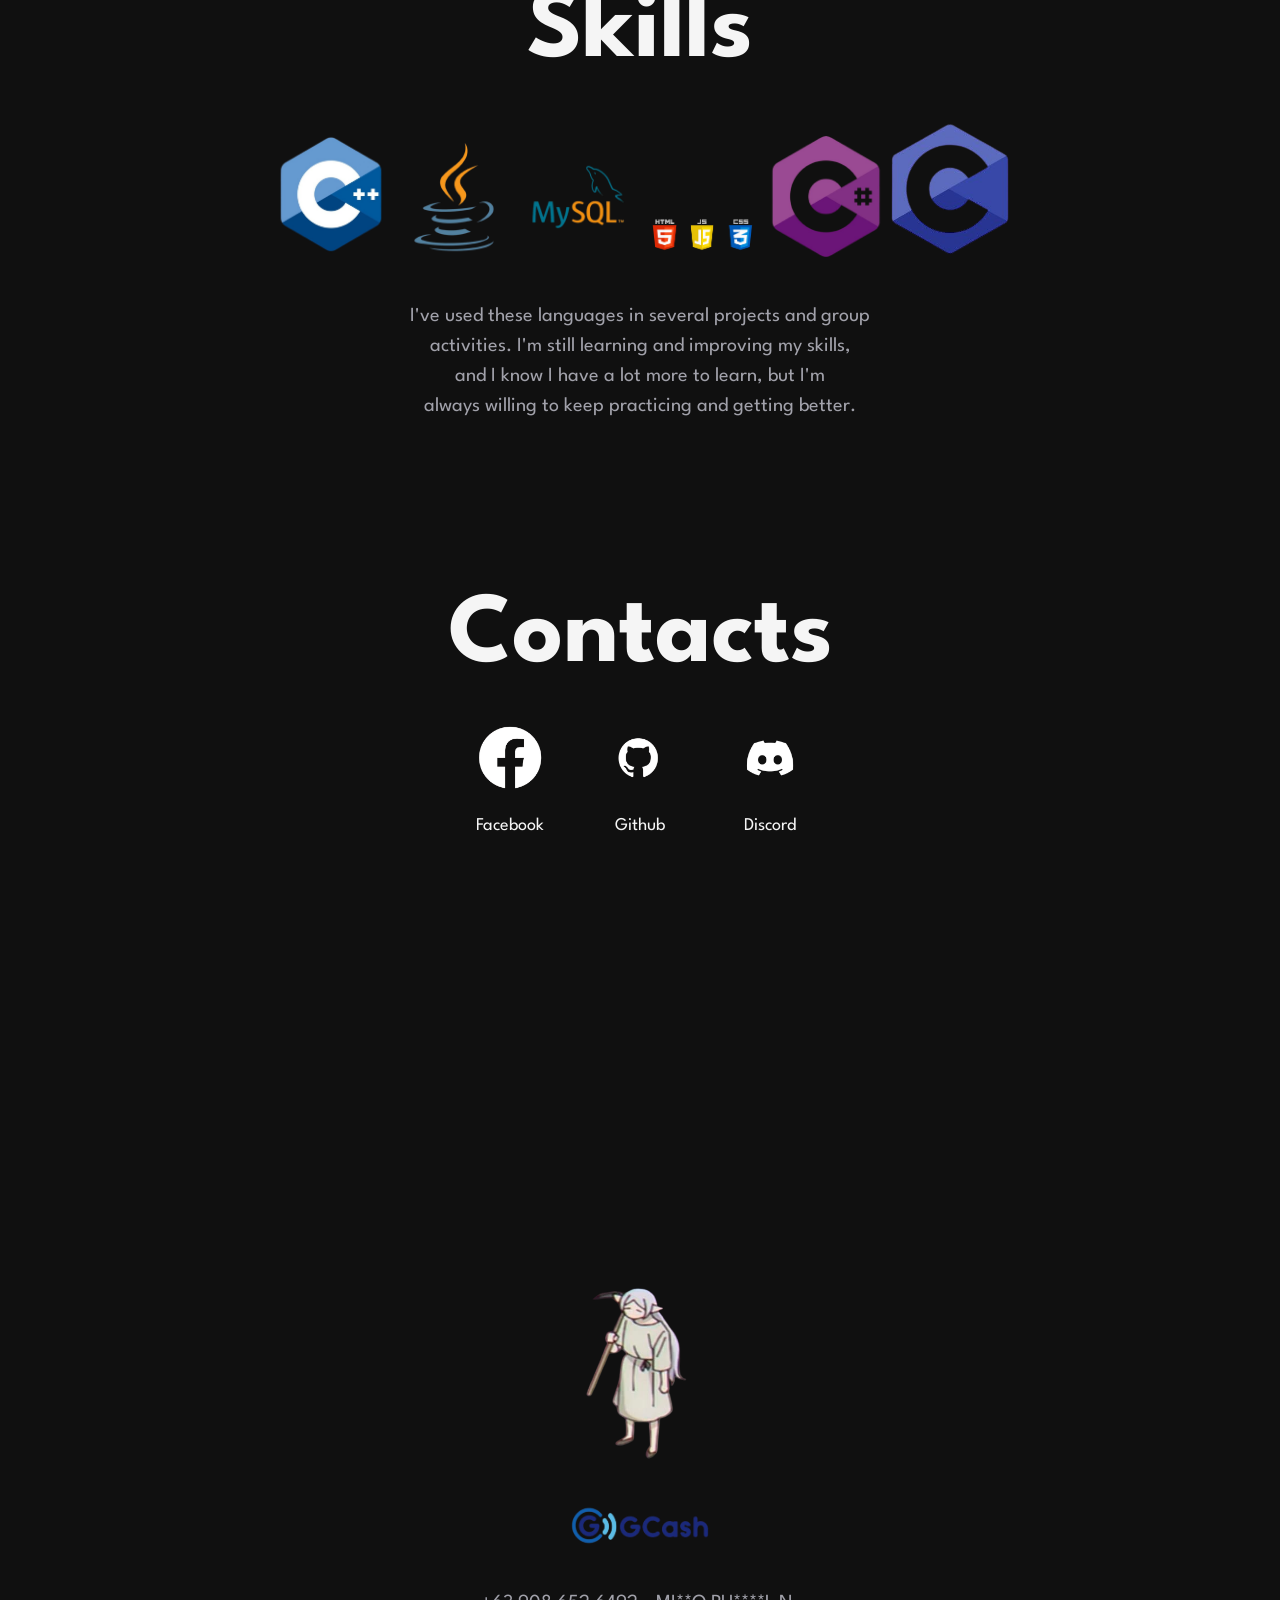
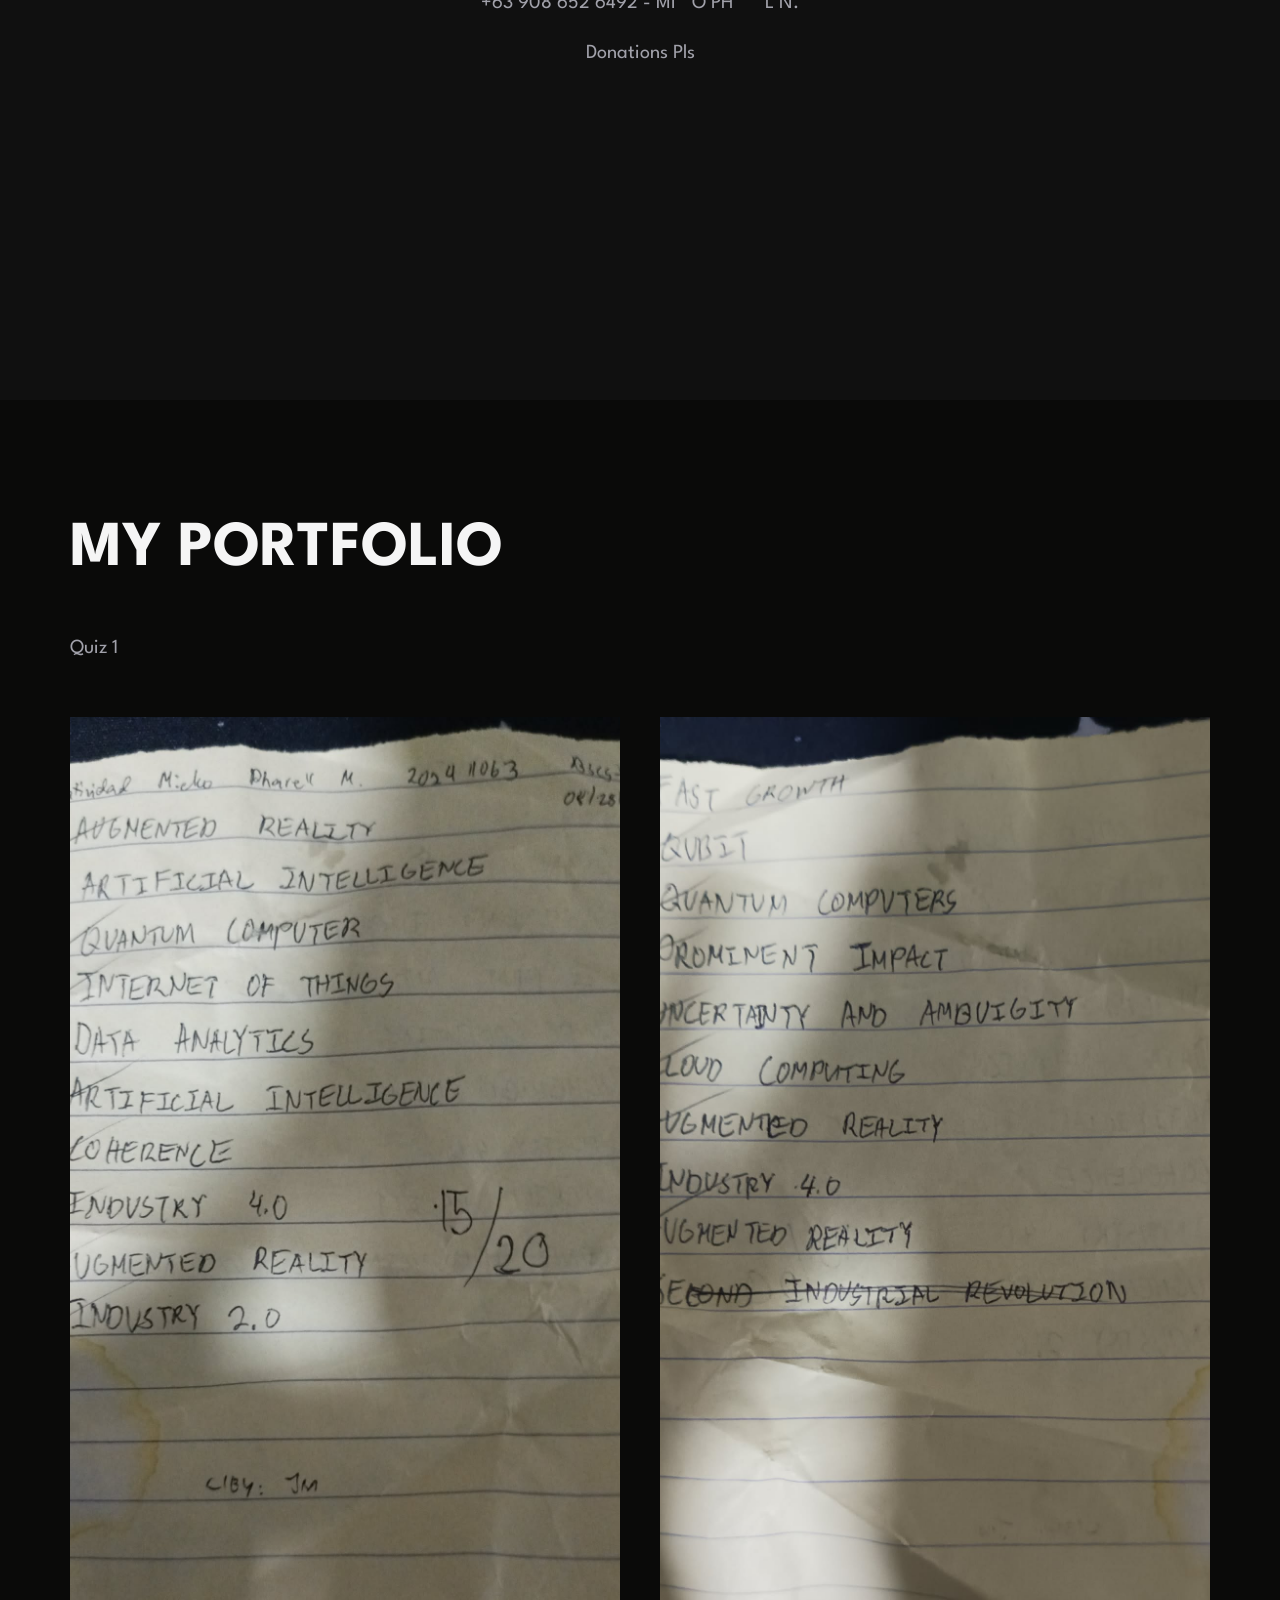
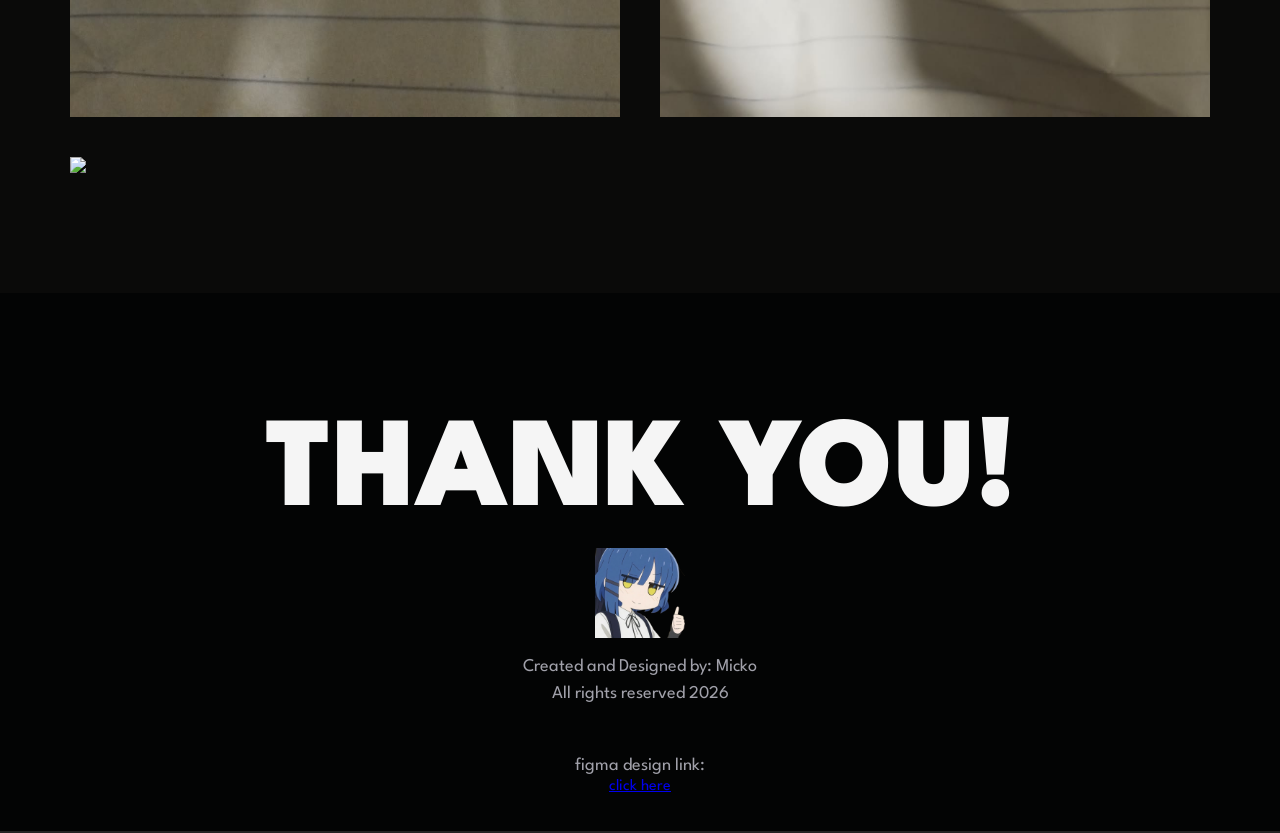
==== commit a63cb2a3: "Update index.html" ====
--- a/index.html
+++ b/index.html
@@ -123,6 +123,9 @@
                         <div class="portfolio-right">
                             <img src="images/back-quiz1.png">
                         </div>
+                        <div class="portfolio-down">
+                            <img src="images/test.png">
+                        </div>
                     </div>
                 </div>
             </section>
@@ -153,4 +156,4 @@
             });
         </script>
     </body>
-</html>+</html>
--- a/style.css
+++ b/style.css
@@ -306,9 +306,7 @@
     padding: 120px 70px;
 }
 
-/* =========================
-   Portfolio Section
-========================= */
+
 
 #portfolio {
     min-height: 150vh;
@@ -346,12 +344,36 @@
     width: 50%;
 }
 
+.portfolio-images {
+    display: flex;
+    flex-wrap: wrap;
+    gap: 40px;
+    width: 100%;
+}
+
+.portfolio-left,
+.portfolio-right {
+    width: calc(50% - 20px);
+}
+
 .portfolio-left img,
 .portfolio-right img {
     width: 100%;
     height: 1000px;
     object-fit: cover;
     display: block;
+}
+
+/* Test image goes below both images */
+.portfolio-down {
+    width: 100%;
+}
+
+.portfolio-down img {
+    width: 100%;
+    height: auto;
+    display: block;
+    object-fit: contain;
 }
 
 @media (max-width: 900px) {
@@ -626,4 +648,4 @@
     footer {
         padding: 80px 25px;
     }
-}+}
